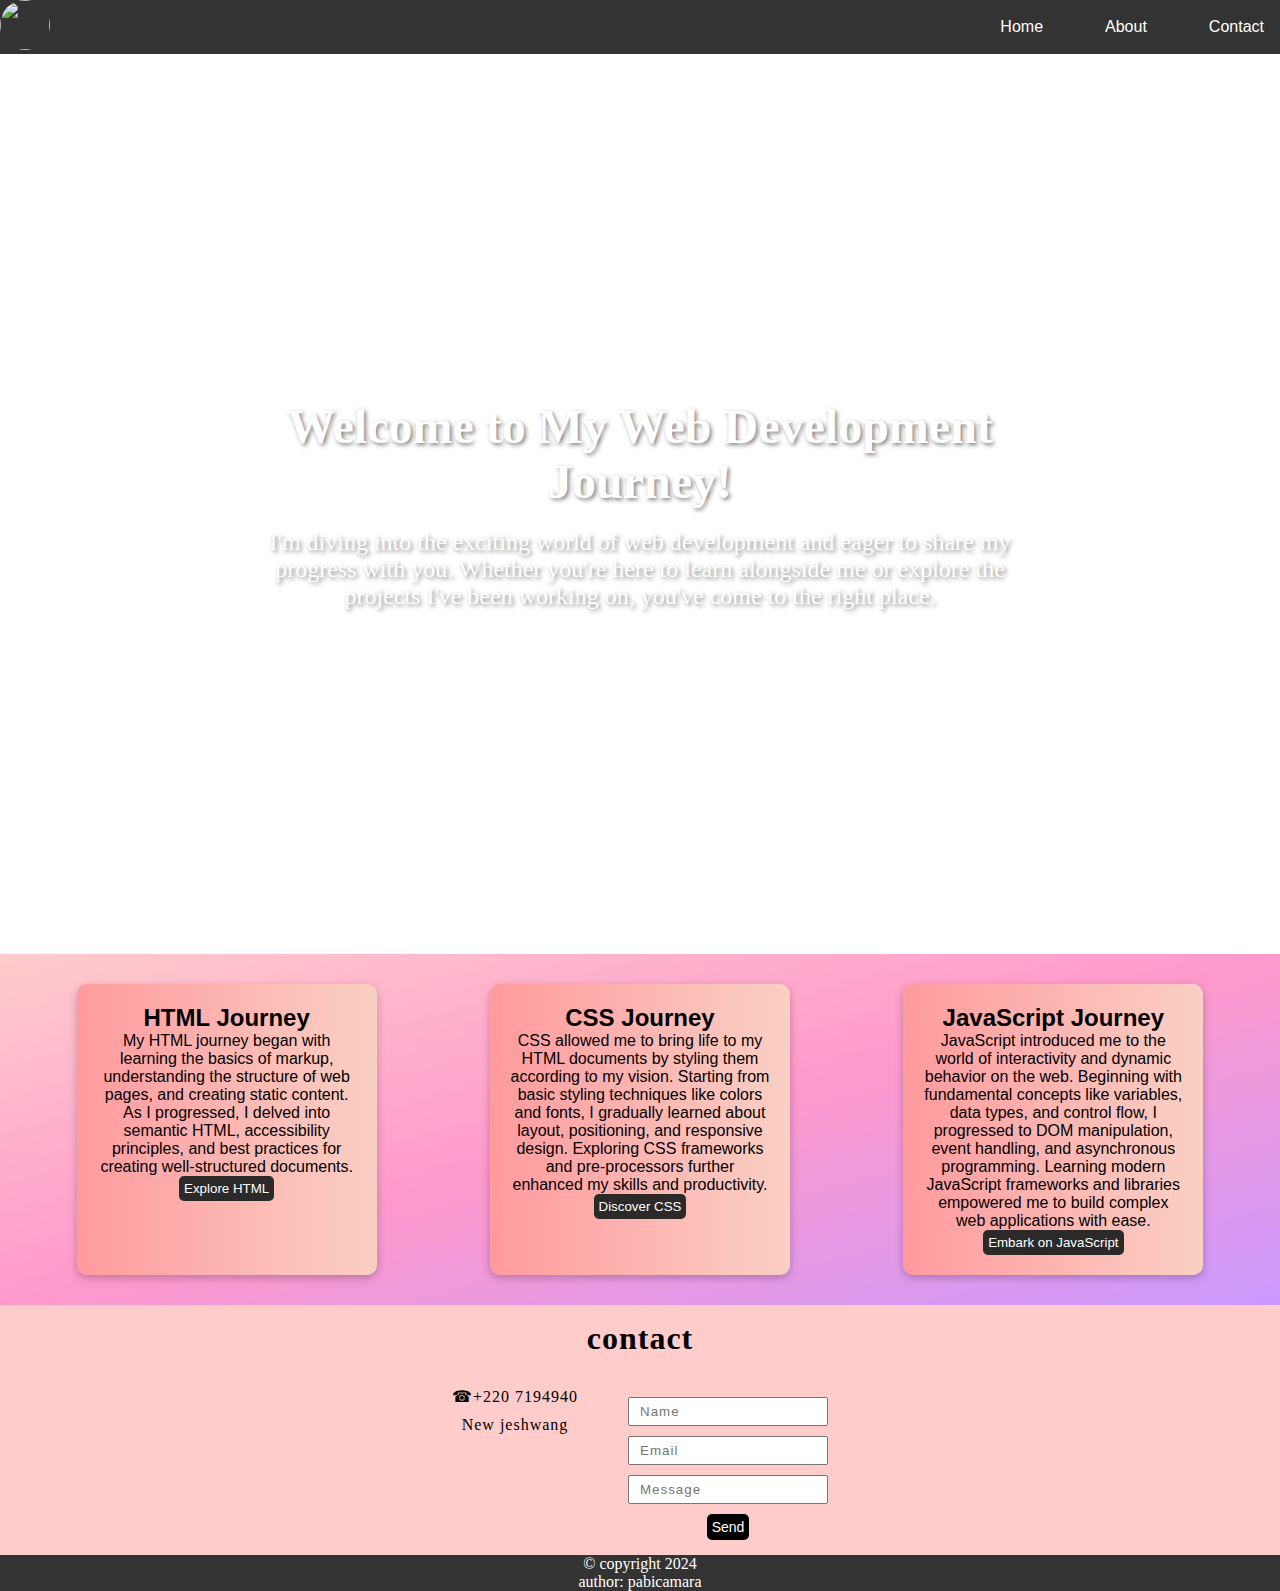
==== hero.html @ c0239266 "Initial commit" ====
<!DOCTYPE html>
<html lang="en">
  <head>
    <meta charset="UTF-8" />
    <meta name="viewport" content="width=\, initial-scale=1.0" />
    <title>portfilio</title>
    <link rel="stylesheet" href="hero.css" />
  </head>
  <body>
    <nav>
      <div class="logo">
        <img src="/images/Screenshot_20240321-162525-1.jpg" alt="" />
      </div>
      <ul>
        <li><a href="#home">Home</a></li>
        <li><a href="#about">About</a></li>
        <li><a href="#contact">Contact</a></li>
      </ul>
    </nav>
    <div class="hero">
      <div class="hero-content">
        <h1>Welcome to My Web Development Journey!</h1>
        <p>
          I'm diving into the exciting world of web development and eager to
          share my progress with you. Whether you're here to learn alongside me
          or explore the projects I've been working on, you've come to the right
          place.
        </p>
      </div>
    </div>
    <div class="container">
      <div class="box">
        <h2>HTML Journey</h2>
        <p>
          My HTML journey began with learning the basics of markup,
          understanding the structure of web pages, and creating static content.
          As I progressed, I delved into semantic HTML, accessibility
          principles, and best practices for creating well-structured documents.
        </p>
        <button>Explore HTML</button>
      </div>

      <div class="box">
        <h2>CSS Journey</h2>
        <p>
          CSS allowed me to bring life to my HTML documents by styling them
          according to my vision. Starting from basic styling techniques like
          colors and fonts, I gradually learned about layout, positioning, and
          responsive design. Exploring CSS frameworks and pre-processors further
          enhanced my skills and productivity.
        </p>
        <button>Discover CSS</button>
      </div>

      <div class="box">
        <h2>JavaScript Journey</h2>
        <p>
          JavaScript introduced me to the world of interactivity and dynamic
          behavior on the web. Beginning with fundamental concepts like
          variables, data types, and control flow, I progressed to DOM
          manipulation, event handling, and asynchronous programming. Learning
          modern JavaScript frameworks and libraries empowered me to build
          complex web applications with ease.
        </p>
        <button>Embark on JavaScript</button>
      </div>
    </div>
    <div class="contact">
      <h1>contact</h1>
      <div class="contact-input">
        <div class="sub-contact">
          &phone;+220 7194940 <br />
          <p>New jeshwang</p>
        </div>
        <div class="input-wrapper">
          <input type="name" placeholder="Name" />
          <input type="email" placeholder="Email" />
          <input type="text" placeholder="Message" />
          <button><a href="#">Send</a></button>
        </div>
      </div>
    </div>
    <footer>
      &COPY; copyright 2024 <br />
      author: pabicamara
    </footer>
  </body>
</html>
---- hero.css ----
*{
    margin: 0;
    padding: 0;
    box-sizing: border-box;
}
 nav{
    font-family: Arial, Helvetica, sans-serif;
    display: flex;
    justify-content: space-between;
    align-items: center;
    background: #333;
    /* background: linear-gradient(to bottom right, #ffcccc, #ff99cc, #cc99ff);  */


}
ul{
    display: flex;
    gap: 30px;
    list-style-type: none;
}

nav li a {
    display: block;
    color: white;
    text-align: center;
    padding: 14px 16px;
    text-decoration: none;
}
nav li a:hover {
    background-color: #111;
    color: #ff99cc;
} 
/* head{
    display: flex;
    background: red;
}
nav ul {
    
    list-style-type: none;
    background-color: #333;
    overflow: hidden;
}
li{
    display: flex;
    flex-direction: column;
}
nav li {
    float: right;
    
}

nav li a {
    display: block;
    color: white;
    text-align: center;
    padding: 14px 16px;
    text-decoration: none;
}

nav li a:hover {
    background-color: #111;
} */
/* Basic styling for the hero section */
.hero {
    height: 100vh; /* Set the height to 100% of the viewport height */
    background-image: url(/images/emmanuel-ikwuegbu-h5xEHzfepNk-unsplash.jpg); /* Replace 'your-background-image.jpg' with your actual image path */
    background-size: cover; /* Cover the entire container with the background image */
    background-position: center; /* Center the background image */
    display: flex;
    justify-content: center; /* Center the content horizontally */
    align-items: center; /* Center the content vertically */
    text-align: center; /* Center the text */
    color: white;
    font-size: 2rem;
    text-shadow: 2px 2px 4px rgba(0, 0, 0, 0.5); /* Add a shadow to the text for better visibility */
}

.hero-content {
    max-width: 800px;
    padding: 20px;
}

/* Optional: Add additional styles for the text content */
.hero h1 {
    font-size: 3rem;
    margin-bottom: 20px;
}

.hero p {
    font-size: 1.5rem;
}
.logo img{
    height: 50px;
    width: 50px;
    border-radius: 25px;
}
.container {
    display: flex;
    flex-wrap: wrap;
    justify-content: space-around;
    padding: 20px;
}

.box {
    flex: 1;
    max-width: 300px;
    background-color: #f0f0f0;
    border-radius: 10px;
    margin: 10px;
    padding: 20px;
    text-align: center;
}
.container{
    font-family: Arial, sans-serif; 
    /* background: #333; */
    background: linear-gradient(to bottom right, #ffcccc, #ff99cc, #cc99ff); /* Linear gradient background */

}
.box{
    box-shadow: rgba(0, 0, 0, 0.24) 0px 3px 8px;
    background: linear-gradient(to right, #ff9a9e, #fad0c4); /* Gradient background */
    transition: transform 0.3s ease, box-shadow 0.3s ease; /* Transition effect */
}
.box:hover {
    transform: translateY(-5px); /* Hover effect - move div slightly up */
    box-shadow: 0 6px 8px rgba(0, 0, 0, 0.2); /* Hover effect - increase shadow */
}
button{
    border: none;
    padding: 5px;
    background: rgb(44, 41, 41);
    color: #fff;
    border-radius: 5px;
    cursor: pointer;
    align-items: center;
}
.contact{
    display: grid;
    place-items: center;
    background: #ffcccc;
    height: 250px;
    align-items: center;
}
.contact h1,.sub-contact {
    text-align: center;
    letter-spacing: 1px;
    
}
.input-wrapper{
     display: flex;
     flex-direction: column;
     align-items: center;
     gap: 10px;
     margin-top: 10px;
}
.input-wrapper input{
    width: 200px;
    padding: 5px 10px;
}
::placeholder{
    letter-spacing: 1px;
}
.input-wrapper button{
    background: #000;
    text-decoration: none;
    font-size: 14px;
}
.input-wrapper a{
    text-decoration: none;
    color: #fff;
}
.contact-input{
    display: flex;
    gap: 50px;
}
.sub-contact p{
    margin-top: 10px;
}

footer{
    background: #333;
    color: #fff;
    text-align: center;
}





/* Adjustments for responsiveness */
@media screen and (max-width: 768px) 
{
    .container {
        flex-direction: column;
        align-items: center;
    }
     }
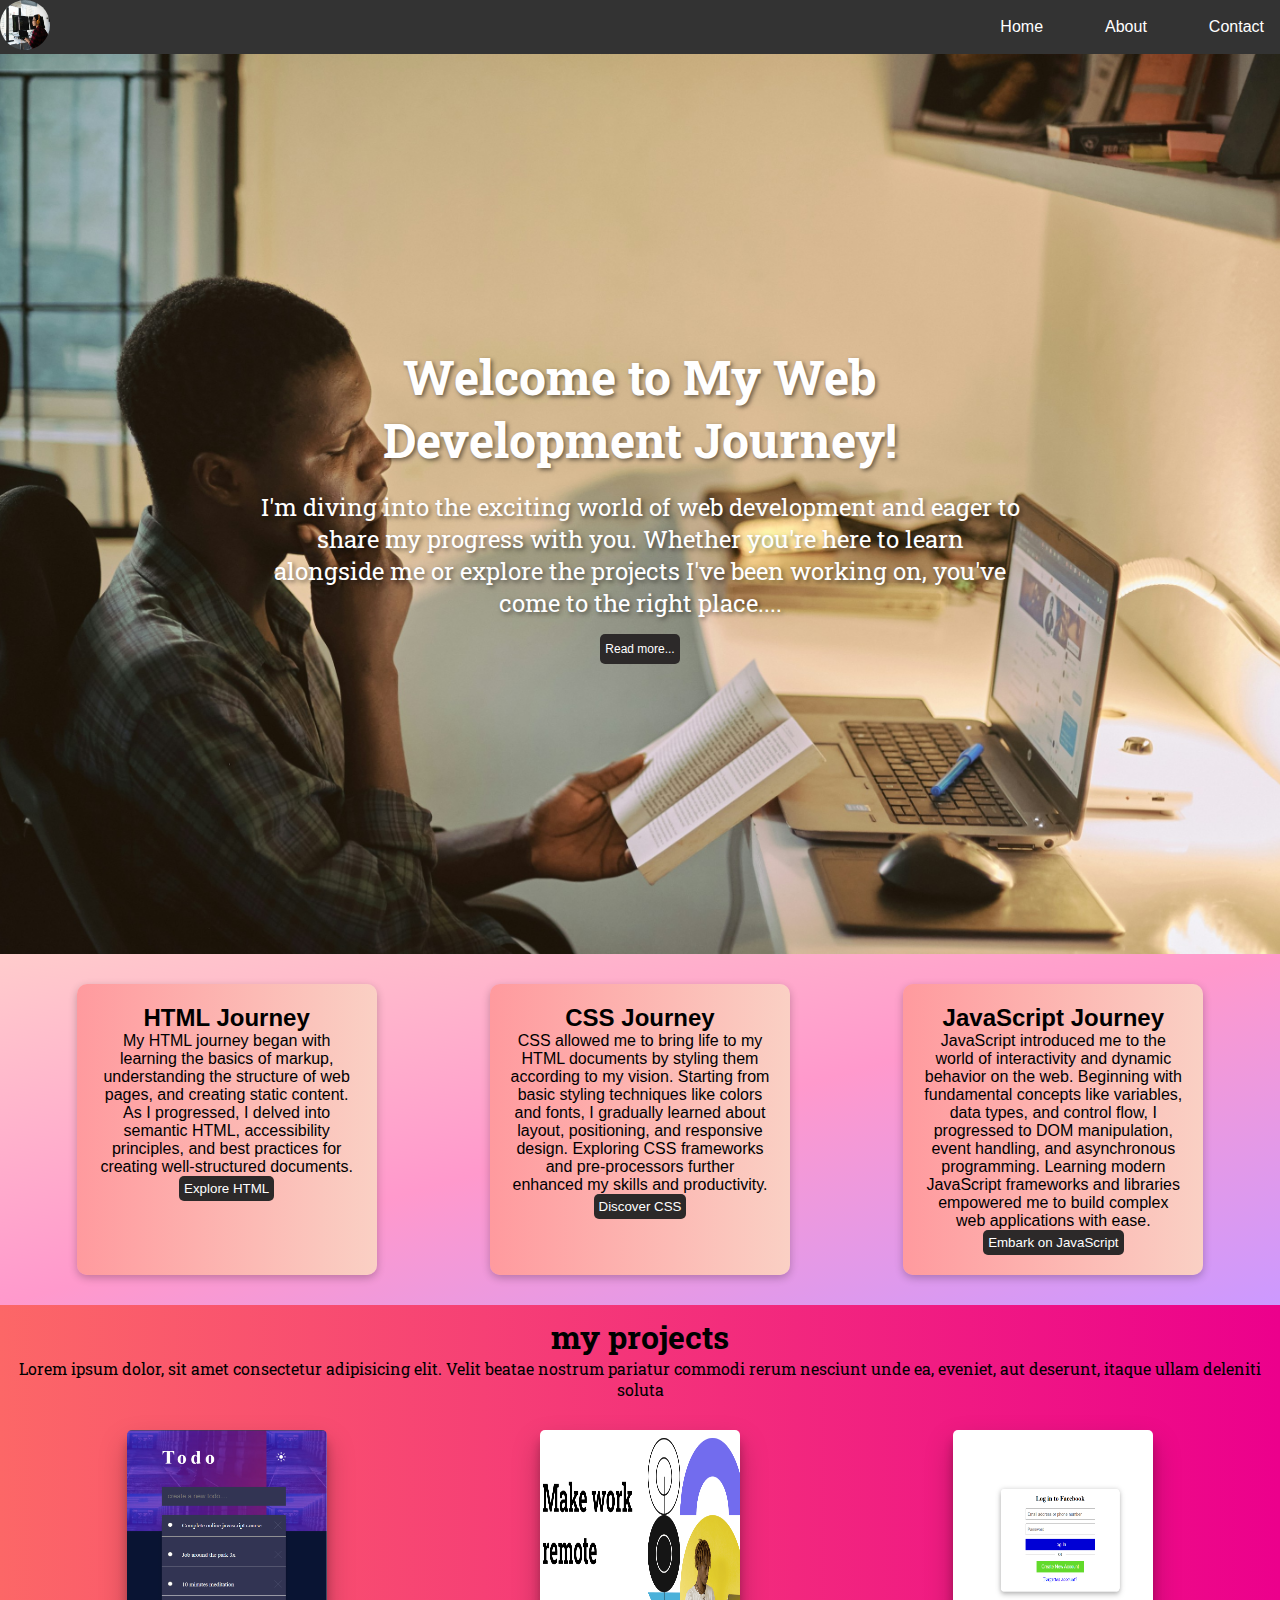
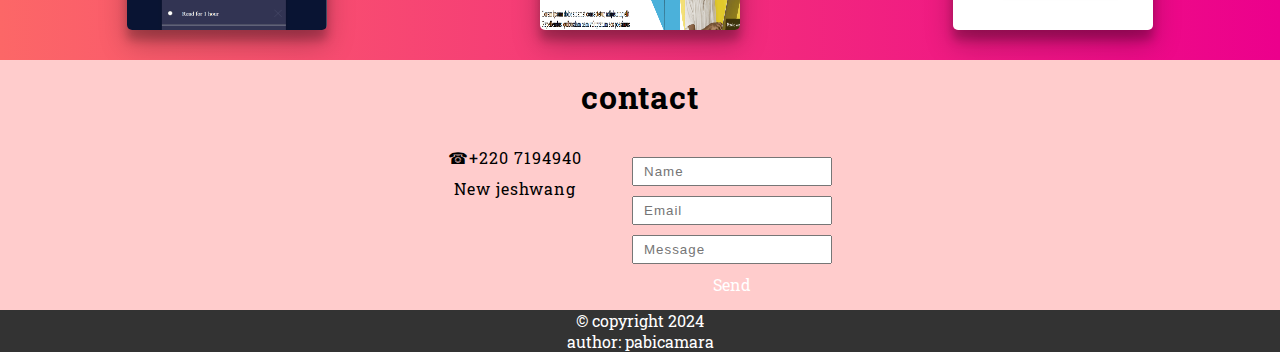
==== commit 3f7c8c61: "css" ====
--- a/hero.html
+++ b/hero.html
@@ -5,9 +5,13 @@
     <meta name="viewport" content="width=\, initial-scale=1.0" />
     <title>portfilio</title>
     <link rel="stylesheet" href="hero.css" />
+    <link rel="stylesheet" href="https://cdnjs.cloudflare.com/ajax/libs/font-awesome/6.5.1/css/all.min.css" integrity="sha512-DTOQO9RWCH3ppGqcWaEA1BIZOC6xxalwEsw9c2QQeAIftl+Vegovlnee1c9QX4TctnWMn13TZye+giMm8e2LwA==" crossorigin="anonymous" referrerpolicy="no-referrer" />
+    <link rel="preconnect" href="https://fonts.googleapis.com">
+<link rel="preconnect" href="https://fonts.gstatic.com" crossorigin>
+<link href="https://fonts.googleapis.com/css2?family=Roboto+Slab:wght@100..900&display=swap" rel="stylesheet">
   </head>
   <body>
-    <nav>
+    <nav class="nav-desktop">
       <div class="logo">
         <img src="/images/Screenshot_20240321-162525-1.jpg" alt="" />
       </div>
@@ -24,8 +28,11 @@
           I'm diving into the exciting world of web development and eager to
           share my progress with you. Whether you're here to learn alongside me
           or explore the projects I've been working on, you've come to the right
-          place.
-        </p>
+          place.<span id="dots">...</span><span id="more">Over the past five months, I has embarked on an exhilarating journey into the world of web development. Each day has been filled with exploration, challenges, and countless moments of discovery as Idelved deeper into the intricacies of this dynamic field.
+
+        </span></p>
+        <button onclick="myFunction()" id="my-btn">Read more...</button>
+
       </div>
     </div>
     <div class="container">
@@ -65,6 +72,30 @@
         <button>Embark on JavaScript</button>
       </div>
     </div>
+
+<!-- PROJECT SECTION -->
+<div class="project-brief">
+  <h2>my projects</h2>
+  <p>Lorem ipsum dolor, sit amet consectetur adipisicing elit. Velit beatae nostrum pariatur commodi rerum nesciunt unde ea, eveniet, aut deserunt, itaque ullam deleniti soluta</p>
+</div>
+    <div class="projects">
+    
+      <div class="card">
+       <p><a href="https://websitebypabicamz.netlify.app/"><img src="/images/todo-website.png" alt=""></a></p>    
+      </div>
+      <div class="card">
+        <p><a href="https://websiteby-pabicamz.netlify.app/"><img src="/images/html-structure.png" alt=""></a></p>
+      </div>
+      <div class="card">
+        <p><a href="https://facebooklogo-pabicamz.netlify.app/"><img src="/images/facebook_logo.png" alt=""></a></p>
+      </div>
+      <!-- <div class="card"><img src="/images/sergey-zolkin-_UeY8aTI6d0-unsplash.jpg" alt=""></div> -->
+    </div>
+<!-- PROJECT SECTION -->
+<!-- <p><a href="https://www.w3schools.com">
+  <img src="w3html.gif" alt="W3Schools.com" width="100" height="132"> -->
+  </a></p>
+
     <div class="contact">
       <h1>contact</h1>
       <div class="contact-input">
@@ -73,10 +104,10 @@
           <p>New jeshwang</p>
         </div>
         <div class="input-wrapper">
-          <input type="name" placeholder="Name" />
-          <input type="email" placeholder="Email" />
-          <input type="text" placeholder="Message" />
-          <button><a href="#">Send</a></button>
+          <input class="input1" type="name" placeholder="Name" required name="Name" />
+          <input class="input2" type="email" placeholder="Email" required name="Email"/>
+          <input class="input3" type="text" placeholder="Message" required name="Message"/>
+          <span><a href="###">Send</a></span>
         </div>
       </div>
     </div>
@@ -84,5 +115,6 @@
       &COPY; copyright 2024 <br />
       author: pabicamara
     </footer>
+    <script src="script.js"></script>
   </body>
 </html>
--- a/hero.css
+++ b/hero.css
@@ -3,33 +3,45 @@
     padding: 0;
     box-sizing: border-box;
 }
- nav{
+body{
+    font-family: "Roboto Slab";
+}
+ .nav-desktop{
     font-family: Arial, Helvetica, sans-serif;
     display: flex;
     justify-content: space-between;
     align-items: center;
     background: #333;
     /* background: linear-gradient(to bottom right, #ffcccc, #ff99cc, #cc99ff);  */
-
-
-}
-ul{
+}
+.nav-desktop ul{
     display: flex;
     gap: 30px;
     list-style-type: none;
 }
 
-nav li a {
+.nav-desktop li a {
     display: block;
     color: white;
     text-align: center;
     padding: 14px 16px;
     text-decoration: none;
 }
-nav li a:hover {
+.nav-desktop li a:hover {
     background-color: #111;
     color: #ff99cc;
 } 
+.read-more a{
+    background: #111;
+    color: #fff;
+    padding: 5px;
+    width: 100px;
+    height: 30px;
+    text-decoration: none;
+    font-size: 12px;
+    text-align: center;
+}
+
 /* head{
     display: flex;
     background: red;
@@ -74,18 +86,15 @@
     font-size: 2rem;
     text-shadow: 2px 2px 4px rgba(0, 0, 0, 0.5); /* Add a shadow to the text for better visibility */
 }
-
 .hero-content {
     max-width: 800px;
     padding: 20px;
 }
-
 /* Optional: Add additional styles for the text content */
 .hero h1 {
     font-size: 3rem;
     margin-bottom: 20px;
 }
-
 .hero p {
     font-size: 1.5rem;
 }
@@ -100,7 +109,6 @@
     justify-content: space-around;
     padding: 20px;
 }
-
 .box {
     flex: 1;
     max-width: 300px;
@@ -177,13 +185,68 @@
     margin-top: 10px;
 }
 
+/* project */
+.projects{
+    display: flex;
+    flex-wrap: wrap;
+    justify-content: space-around;
+    padding: 20px;
+    background: transparent;
+    height: 250px;
+    overflow: hidden;
+    background: #ec008c;  /* fallback for old browsers */
+background: -webkit-linear-gradient(to right, #fc6767, #ec008c);  /* Chrome 10-25, Safari 5.1-6 */
+background: linear-gradient(to right, #fc6767, #ec008c); /* W3C, IE 10+/ Edge, Firefox 16+, Chrome 26+, Opera 12+, Safari 7+ */
+
+}
+.card{
+    /* box-shadow: rgba(0, 0, 0, 0.24) 0px 3px 8px; */
+    display: flex;
+    flex-direction: column;
+    transition: transform 0.3s ease, box-shadow 0.3s ease; /* Transition effect */
+}
+.card img:hover{
+    box-shadow: 0 6px 8px rgba(0, 0, 0, 0.2); /* Hover effect - increase shadow */
+
+}
+.card img{
+    height: 200px;
+    width: 200px;
+    border-radius: 5px;
+    /* box-shadow: rgba(0, 0, 0, 0.24) 0px 3px 8px; */
+    box-shadow: rgba(0, 0, 0, 0.25) 0px 14px 28px, rgba(0, 0, 0, 0.22) 0px 10px 10px;
+}
+.project-brief{
+    background: #ec008c;  /* fallback for old browsers */
+background: -webkit-linear-gradient(to right, #fc6767, #ec008c);  /* Chrome 10-25, Safari 5.1-6 */
+background: linear-gradient(to right, #fc6767, #ec008c); /* W3C, IE 10+/ Edge, Firefox 16+, Chrome 26+, Opera 12+, Safari 7+ */
+
+    text-align: center;
+    padding: 10px;
+}
+.project-brief h2{
+    font-size: 2rem;
+}
 footer{
     background: #333;
     color: #fff;
     text-align: center;
 }
-
-
+/* #more{
+    display: none;
+} */
+.hero-content button{
+    padding: 5px;
+    width: 80px;
+    height: 30px;
+    font-size: 12px;
+    text-align: center;
+}
+.hero-content button:hover{
+    background: #ff9a9e;
+    color: black;
+}
+#more {display: none;}
 
 
 
@@ -194,4 +257,42 @@
         flex-direction: column;
         align-items: center;
     }
+    .nav-desktop{
+        display: none;
+    }
+    .hero p{
+        font-size: 1rem;
+    }
+    .projects{
+        display: flex;
+        flex-wrap: wrap;
+        padding: 20px;
+        overflow: hidden;
+        height: 100%;
+    }
+    .card img{
+        width: 100px;
+        height: 150px;
+        border-radius: 5px;
+         box-shadow: rgba(0, 0, 0, 0.24) 0px 3px 8px;
+    }
+
+    /* .projects{
+    display: flex;
+    flex-wrap: wrap;
+    justify-content: space-around;
+    padding: 25px;
+    overflow: hidden;
+    }
+    .card img{
+        width: 100%;
+        height: 100px;
+    } */
      }
+     /* @media screen and (max-width: 400px){
+        .card img{
+            width: 100px;
+            height: 100px;
+        }
+
+     } */